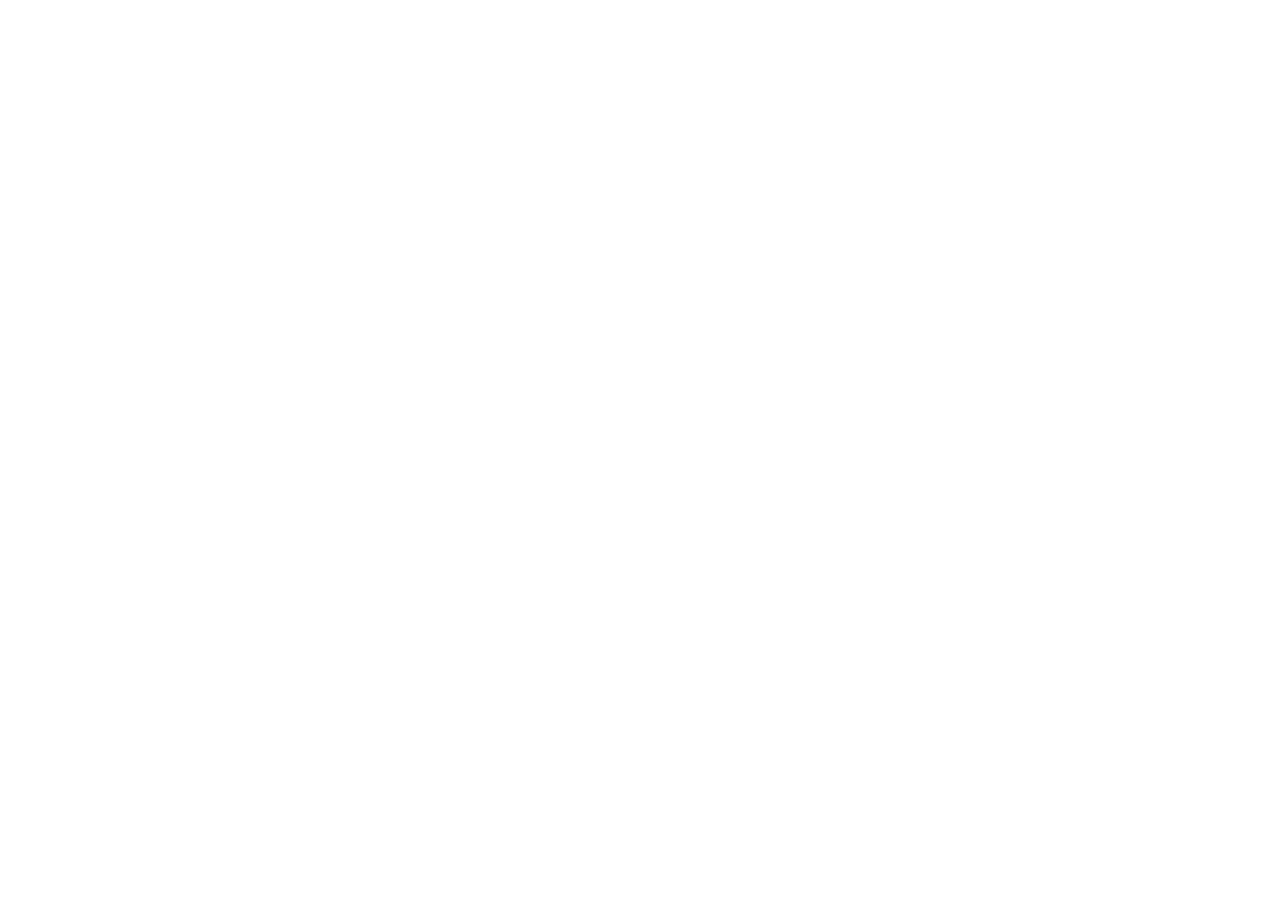
==== index.html @ 9d8c2e0b "criei o arquivo index" ====
<!DOCTYPE html>
<html lang="en">
<head>
    <link rel="shortcut icon" href="favicon.ico" type="image/x-icon">
    <meta charset="UTF-8">
    <meta http-equiv="X-UA-Compatible" content="IE=edge">
    <meta name="viewport" content="width=device-width, initial-scale=1.0">
    <title>Document</title>
</head>
<body>
    
</body>
</html>
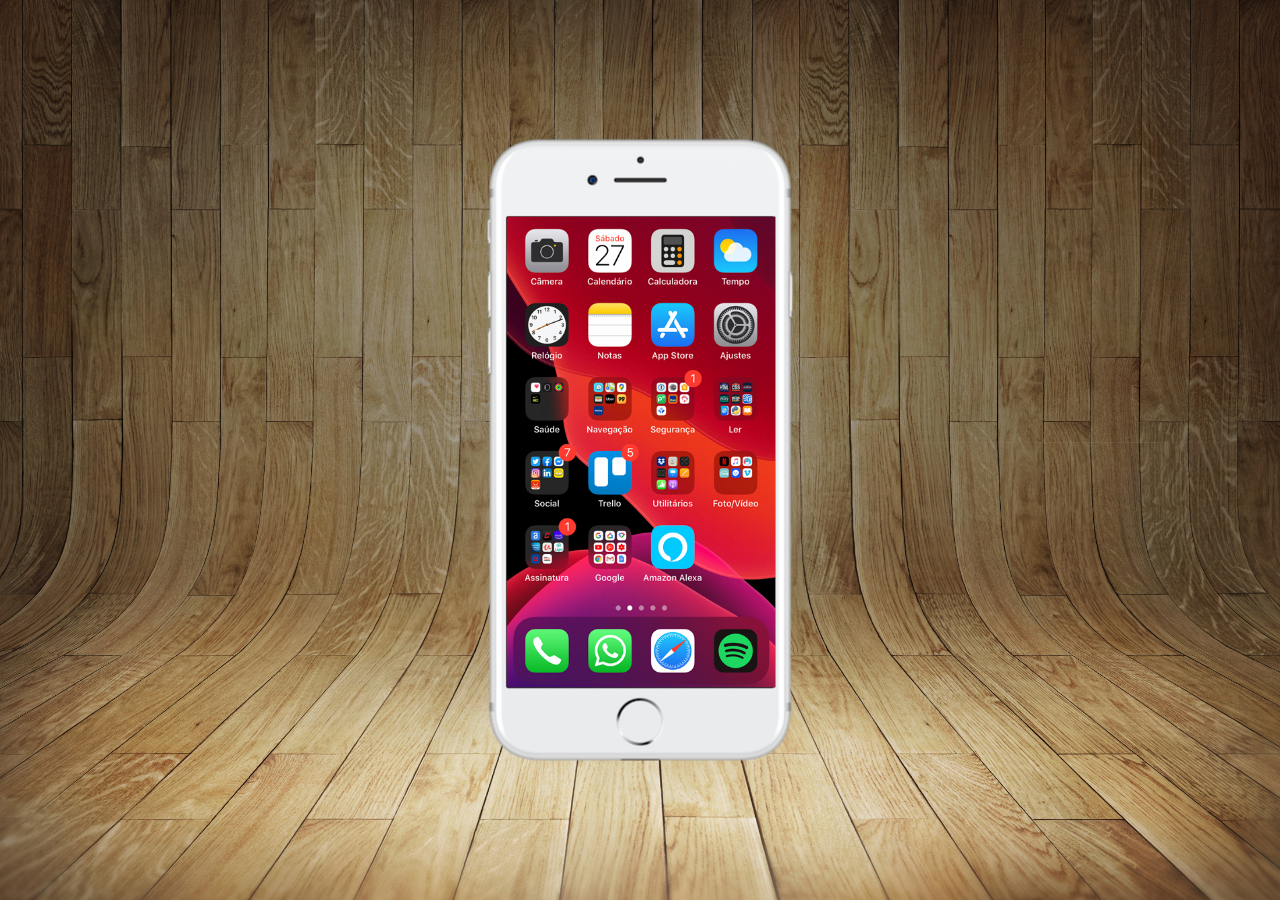
==== commit f14b5a8c: "dei inicio ao projeto" ====
--- a/index.html
+++ b/index.html
@@ -5,9 +5,17 @@
     <meta charset="UTF-8">
     <meta http-equiv="X-UA-Compatible" content="IE=edge">
     <meta name="viewport" content="width=device-width, initial-scale=1.0">
-    <title>Document</title>
+    <title>projeto redes sociais</title>
+    <link rel="stylesheet" href="estilos/style.css">
 </head>
 <body>
-    
+    <main>
+        <section id="cell">
+            <iframe name="tela" id="tela" src="home.html" frameborder="0"></iframe>
+        </section>
+        <section id="sociais">
+
+        </section>
+    </main>
 </body>
 </html>--- a/estilos/style.css
+++ b/estilos/style.css
@@ -0,0 +1,44 @@
+@charset "UTF-8";
+
+* {
+    margin: 0px;
+    padding: 0px;
+    font-family: Arial, Helvetica, sans-serif;
+}
+
+html, body {
+    height: 100vh;
+    width: 100vw;
+    background-color: black;
+}
+
+body {
+    background: url('../imagens/fundo-madeira.jpg') no-repeat top center;
+    background-size: cover;
+    background-attachment: fixed;
+}
+
+main {
+    height: 100vh;
+    position: relative;
+}
+
+#cell {
+    background:url('../imagens/frame-iphone.png') no-repeat;
+    height: 627px;
+    width: 311px;
+    
+    position: absolute;
+    top: 50%;
+    left: 50%;
+    transform: translate(-50%, -50%);
+}
+
+#tela {
+    position: relative;
+    top: 80px;
+    left: 22px;
+    width: 269px;
+    height: 471px;
+
+}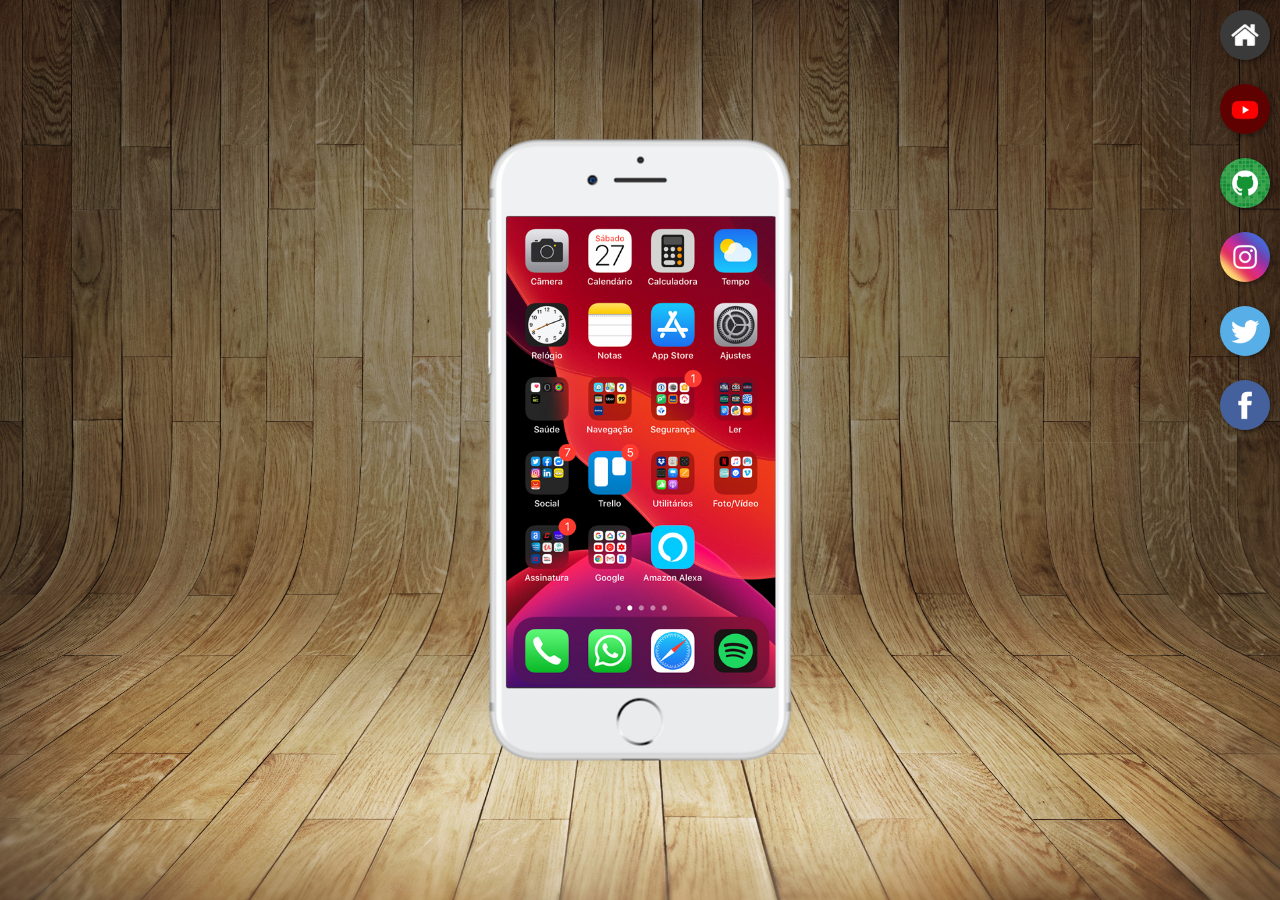
==== commit 1d2e1b89: "atualizei o projeto" ====
--- a/index.html
+++ b/index.html
@@ -14,7 +14,12 @@
             <iframe name="tela" id="tela" src="home.html" frameborder="0"></iframe>
         </section>
         <section id="sociais">
-
+            <a href="@" target="tela"><img src="imagens/logo-home.jpg" alt="home"></a> <br>
+            <a href="@" target="tela"><img src="imagens/logo-youtube.jpg" alt="youtube"></a> <br>
+            <a href="@" target="tela"><img src="imagens/logo-github.jpg" alt="github"></a> <br>
+            <a href="@" target="tela"><img src="imagens/logo-instagram.jpg" alt="instagam"></a> <br>
+            <a href="@" target="tela"><img src="imagens/logo-twitter.jpg" alt="twitter"></a> <br>
+            <a href="@" target="tela"><img src="imagens/logo-facebook.jpg" alt="facebook"></a>
         </section>
     </main>
 </body>
--- a/estilos/style.css
+++ b/estilos/style.css
@@ -41,4 +41,23 @@
     width: 269px;
     height: 471px;
 
+}
+
+#sociais {
+    text-align: right;
+}
+
+#sociais img {
+    width: 50px;
+    margin: 10px;
+    border-radius: 50%;
+    box-shadow: 2px 2px 5px rgba(0, 0, 0, 0.425);
+    box-sizing: border-box;
+}
+
+#sociais img:hover {
+    transform: translate(-3px, -3px);
+    border: 2px solid rgba(255, 255, 255, 0.699);
+    box-shadow: 5px 5px 10px rgba(0, 0, 0, 0.418);
+    transition: transform .3s, border 1s;
 }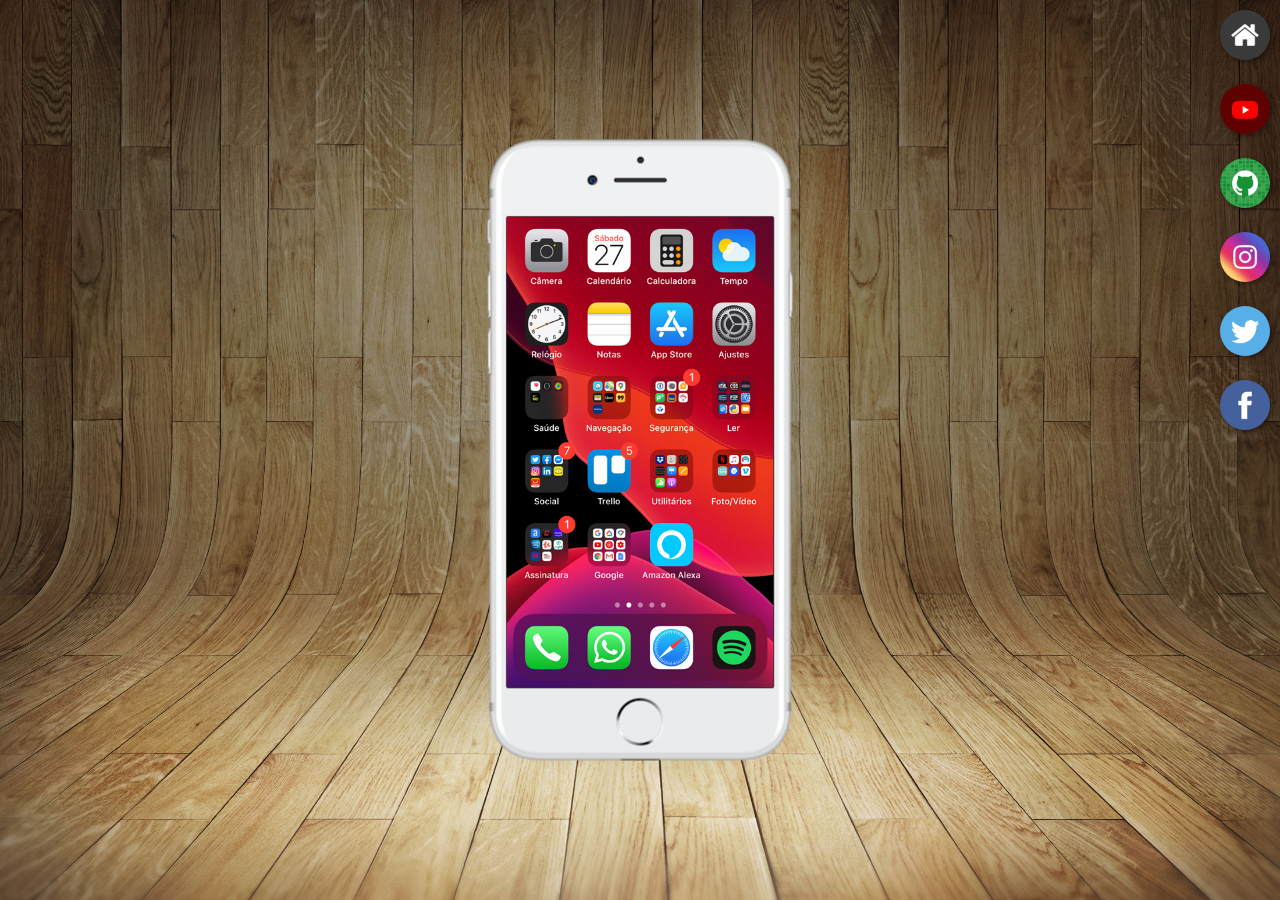
==== commit abaa154f: "finalizei o projeto socials" ====
--- a/index.html
+++ b/index.html
@@ -14,12 +14,12 @@
             <iframe name="tela" id="tela" src="home.html" frameborder="0"></iframe>
         </section>
         <section id="sociais">
-            <a href="@" target="tela"><img src="imagens/logo-home.jpg" alt="home"></a> <br>
-            <a href="@" target="tela"><img src="imagens/logo-youtube.jpg" alt="youtube"></a> <br>
-            <a href="@" target="tela"><img src="imagens/logo-github.jpg" alt="github"></a> <br>
-            <a href="@" target="tela"><img src="imagens/logo-instagram.jpg" alt="instagam"></a> <br>
-            <a href="@" target="tela"><img src="imagens/logo-twitter.jpg" alt="twitter"></a> <br>
-            <a href="@" target="tela"><img src="imagens/logo-facebook.jpg" alt="facebook"></a>
+            <a href="home.html" target="tela"><img src="imagens/logo-home.jpg" alt="home"></a> <br>
+            <a href="youtube.html" target="tela"><img src="imagens/logo-youtube.jpg" alt="youtube"></a> <br>
+            <a href="github.html" target="tela"><img src="imagens/logo-github.jpg" alt="github"></a> <br>
+            <a href="instagram.html" target="tela"><img src="imagens/logo-instagram.jpg" alt="instagam"></a> <br>
+            <a href="twitter.html" target="tela"><img src="imagens/logo-twitter.jpg" alt="twitter"></a> <br>
+            <a href="facebook.html" target="tela"><img src="imagens/logo-facebook.jpg" alt="facebook"></a>
         </section>
     </main>
 </body>
--- a/estilos/style.css
+++ b/estilos/style.css
@@ -38,7 +38,7 @@
     position: relative;
     top: 80px;
     left: 22px;
-    width: 269px;
+    width: 267px;
     height: 471px;
 
 }
